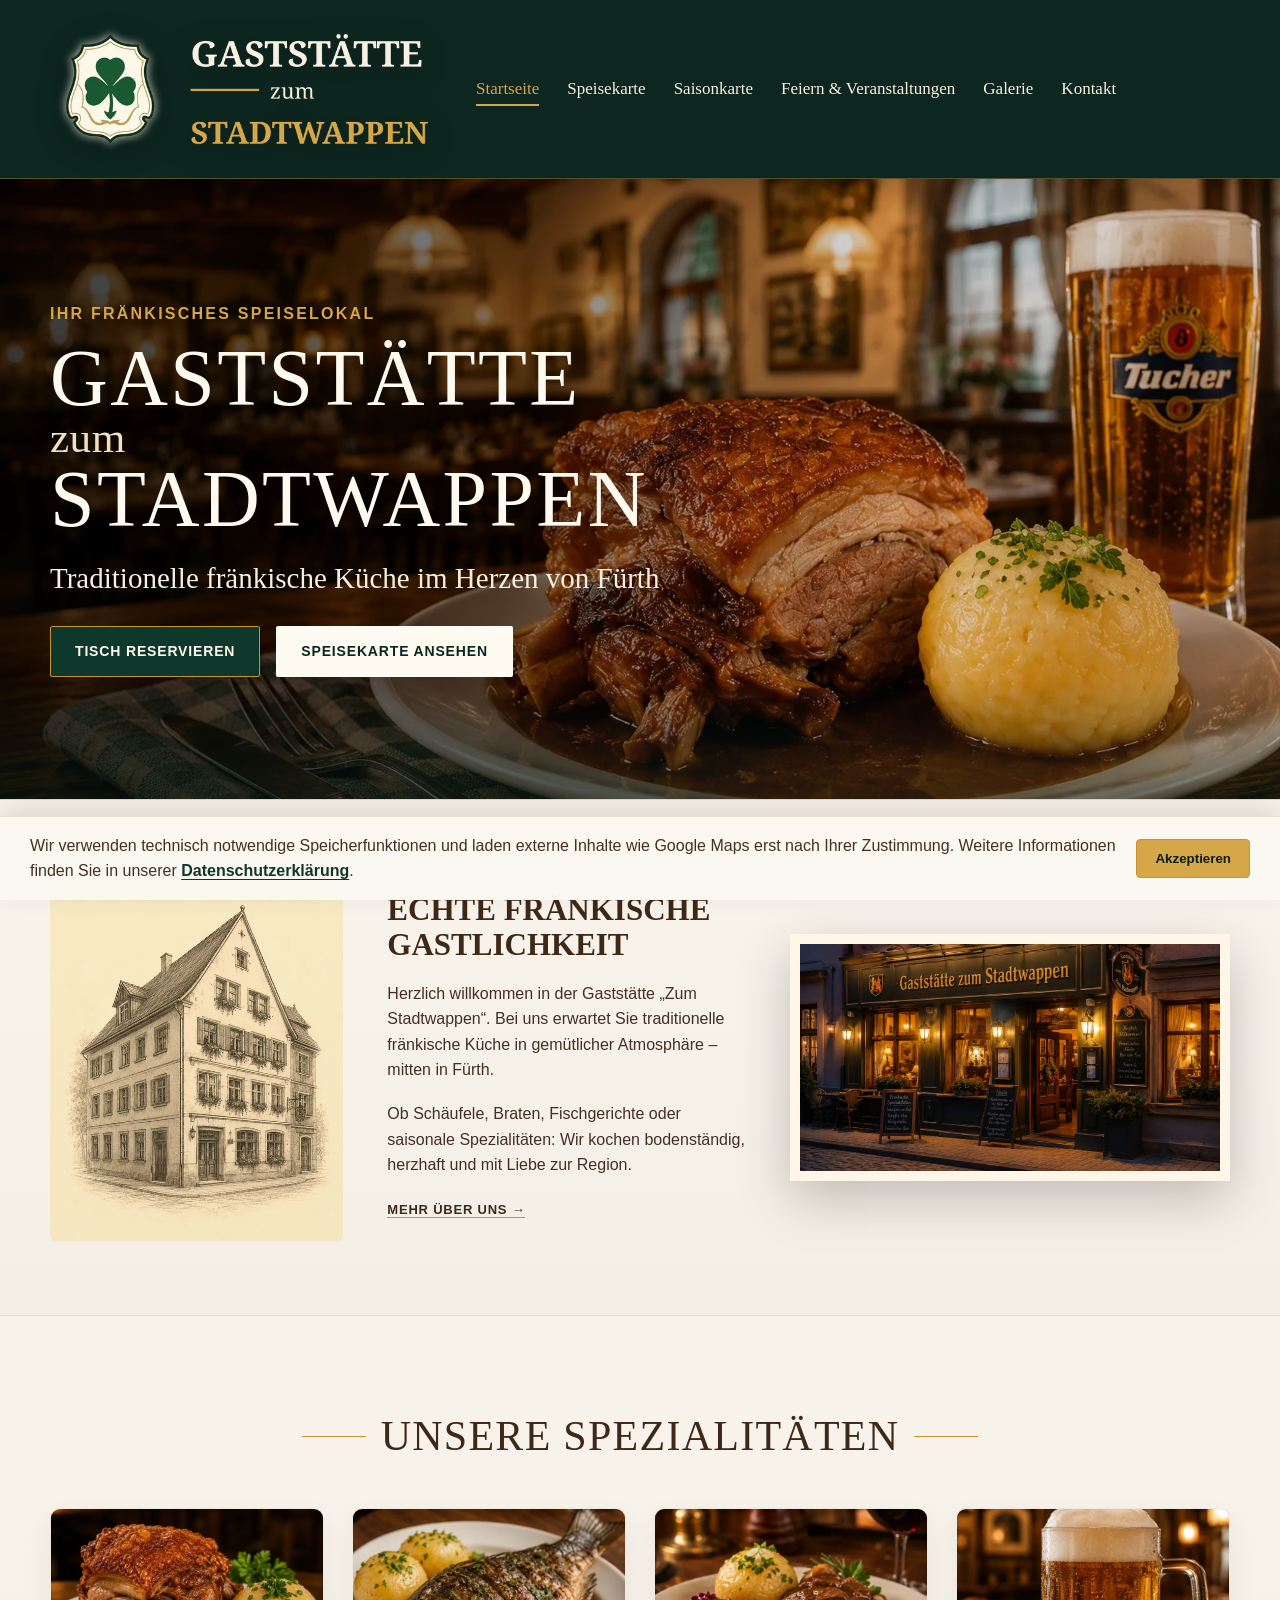
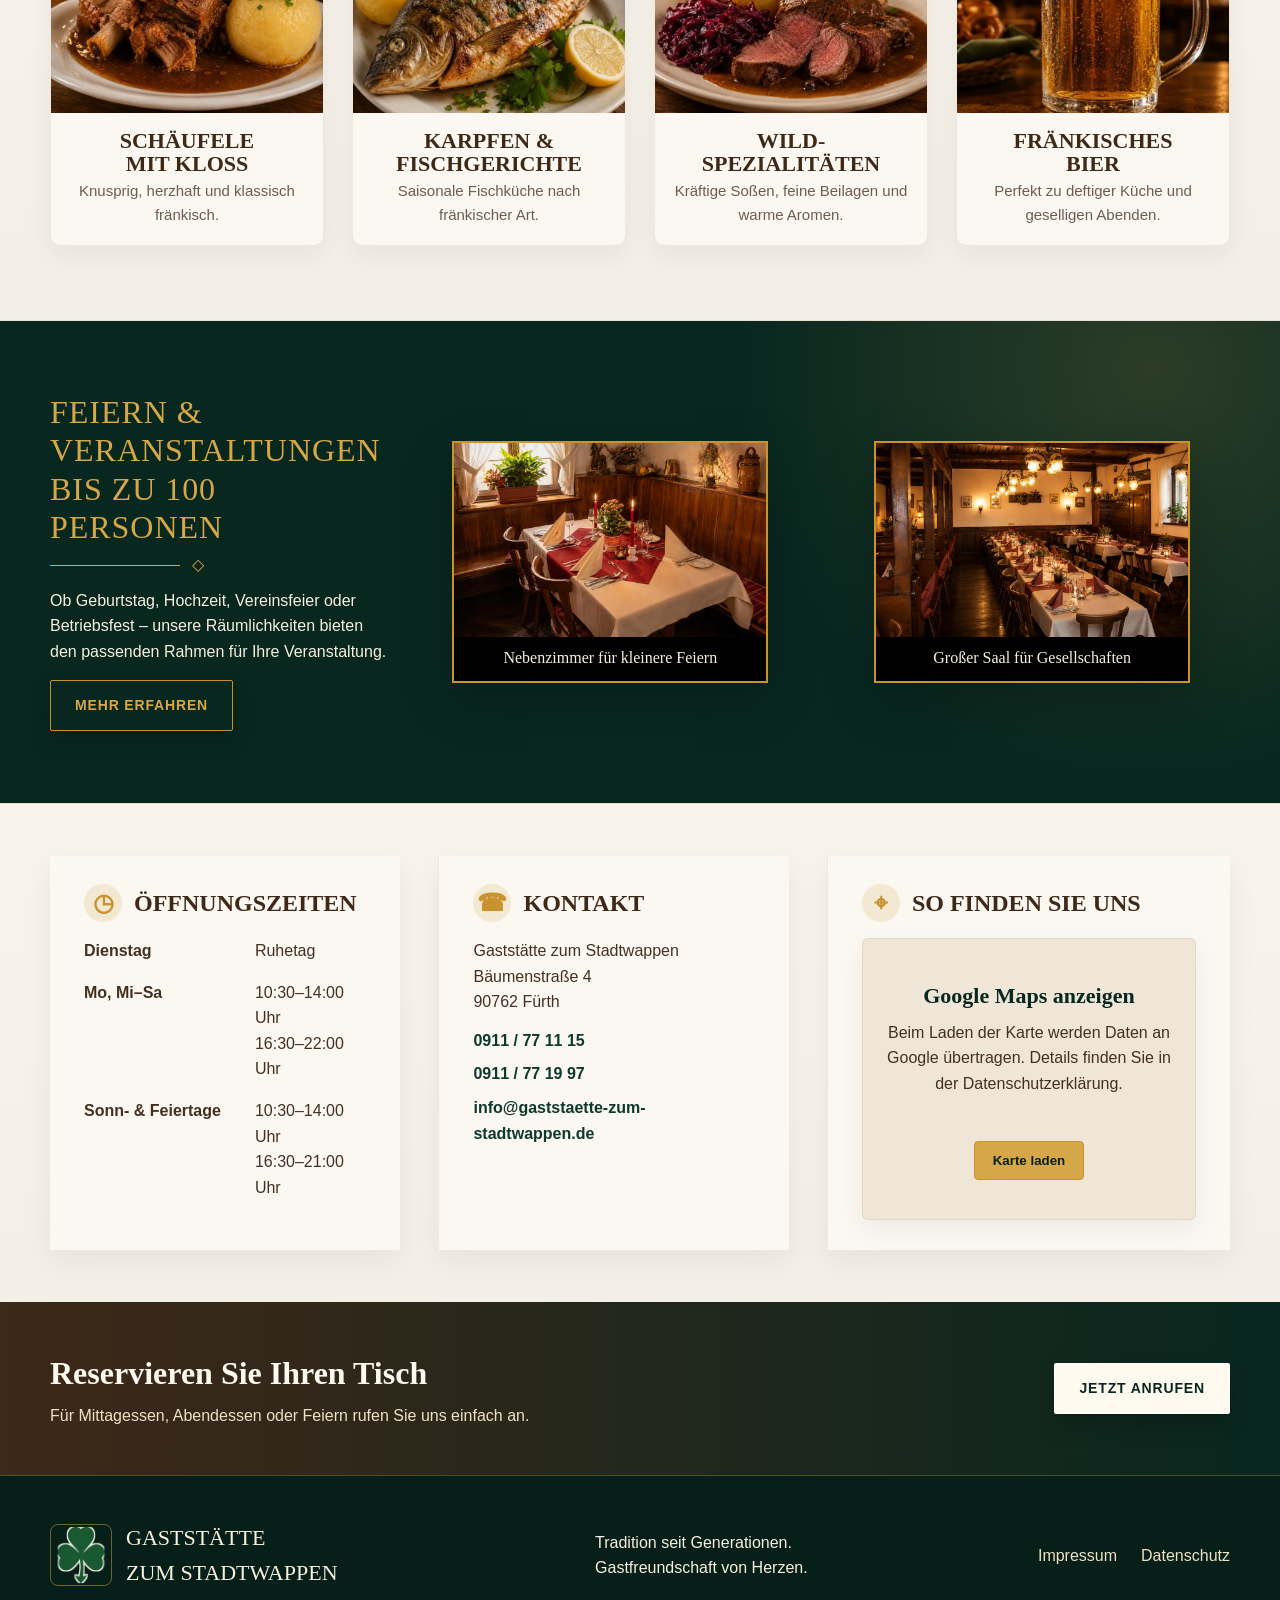
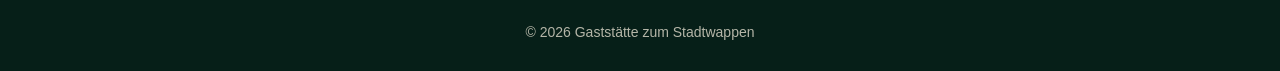
==== stadtwappen-website/index.html @ f57cff78 "init" ====
<!doctype html>
<html lang="de">
<head>
  <meta charset="utf-8">
  <meta name="viewport" content="width=device-width, initial-scale=1">
  <title>Gaststätte zum Stadtwappen Fürth</title>
  <meta name="description" content="Traditionelle fränkische Küche im Herzen von Fürth. Gaststätte zum Stadtwappen in der Bäumenstraße 4.">
  <link rel="icon" href="assets/images/favicon.ico?v=3">
  <link rel="apple-touch-icon" href="assets/images/favicon.png?v=3">
  <link rel="preload" as="image" href="assets/images/hero-schaeufele.webp" type="image/webp">
  <link rel="stylesheet" href="assets/css/styles.css">
</head>
<body>
  <header class="site-header">
    <div class="container header-inner">
      <a class="brand" href="index.html" aria-label="Gaststätte zum Stadtwappen Startseite"><img class="brand-logo" src="assets/images/logo-header.webp" alt="Gaststätte zum Stadtwappen"></a>
      <button class="nav-toggle" type="button" aria-label="Menü öffnen" aria-expanded="false">☰</button>
      <nav class="main-nav" aria-label="Hauptnavigation">
        <ul>
          <li><a class="is-active" href="index.html">Startseite</a></li>
          <li><a href="speisekarte.html">Speisekarte</a></li>
          <li><a href="saisonkarte.html">Saisonkarte</a></li>
          <li><a href="feiern.html">Feiern &amp; Veranstaltungen</a></li>
          <li><a href="galerie.html">Galerie</a></li>
          <li><a href="kontakt.html">Kontakt</a></li>
        </ul>
      </nav>
    </div>
  </header>

  <main>
    <section class="hero" id="start">
      <div class="container">
        <div class="hero-content">
          <div class="kicker">Ihr fränkisches Speiselokal</div>
          <h1>Gaststätte <span>zum</span> Stadtwappen</h1>
          <p class="hero-subtitle">Traditionelle fränkische Küche im Herzen von Fürth</p>
          <div class="hero-actions">
            <a class="btn" href="tel:+49911771115">Tisch reservieren</a>
            <a class="btn btn-light" href="speisekarte.html">Speisekarte ansehen</a>
          </div>
        </div>
      </div>
    </section>

    <section class="section" id="ueber-uns">
      <div class="container intro-grid">
        <img class="house-sketch" src="assets/images/haus-zeichnung.webp" alt="Historische Zeichnung eines fränkischen Gasthauses" loading="lazy" decoding="async">
        <div class="lead-copy">
          <h2>Echte fränkische Gastlichkeit</h2>
          <p>Herzlich willkommen in der Gaststätte „Zum Stadtwappen“. Bei uns erwartet Sie traditionelle fränkische Küche in gemütlicher Atmosphäre – mitten in Fürth.</p>
          <p>Ob Schäufele, Braten, Fischgerichte oder saisonale Spezialitäten: Wir kochen bodenständig, herzhaft und mit Liebe zur Region.</p>
          <a class="text-link" href="kontakt.html">Mehr über uns →</a>
        </div>
        <img class="intro-photo" src="assets/images/aussenansicht.webp" alt="Außenansicht der Gaststätte zum Stadtwappen bei Dämmerung" loading="lazy" decoding="async">
      </div>
    </section>

    <section class="section specialties" id="spezialitaeten">
      <div class="container">
        <h2 class="section-title"><span class="title-ornament">Unsere Spezialitäten</span></h2>
        <div class="card-grid">
          <article class="food-card">
            <img src="assets/images/schaeufele-card.webp" alt="Schäufele mit Kloß und Soße" loading="lazy" decoding="async">
            <h3>Schäufele<br>mit Kloß</h3>
            <p>Knusprig, herzhaft und klassisch fränkisch.</p>
          </article>
          <article class="food-card">
            <img src="assets/images/karpfen-card.webp" alt="Fischgericht mit Kartoffeln und Zitrone" loading="lazy" decoding="async">
            <h3>Karpfen &amp;<br>Fischgerichte</h3>
            <p>Saisonale Fischküche nach fränkischer Art.</p>
          </article>
          <article class="food-card">
            <img src="assets/images/wild-card.webp" alt="Wildgericht mit Kloß und Rotkraut" loading="lazy" decoding="async">
            <h3>Wild-<br>Spezialitäten</h3>
            <p>Kräftige Soßen, feine Beilagen und warme Aromen.</p>
          </article>
          <article class="food-card">
            <img src="assets/images/bier-card.webp" alt="Fränkisches Bier im Wirtshaus" loading="lazy" decoding="async">
            <h3>Fränkisches<br>Bier</h3>
            <p>Perfekt zu deftiger Küche und geselligen Abenden.</p>
          </article>
        </div>
      </div>
    </section>

    <section class="event-section" id="feiern">
      <div class="container event-grid">
        <div class="event-copy">
          <h2>Feiern &amp; Veranstaltungen<br>bis zu 100 Personen</h2>
          <div class="gold-line"></div>
          <p>Ob Geburtstag, Hochzeit, Vereinsfeier oder Betriebsfest – unsere Räumlichkeiten bieten den passenden Rahmen für Ihre Veranstaltung.</p>
          <a class="btn btn-outline" href="feiern.html">Mehr erfahren</a>
        </div>
        <figure class="event-photo">
          <img src="assets/images/nebenzimmer.webp" alt="Gemütliches Nebenzimmer für Feiern" loading="lazy" decoding="async">
          <figcaption>Nebenzimmer für kleinere Feiern</figcaption>
        </figure>
        <figure class="event-photo">
          <img src="assets/images/saal.webp" alt="Großer Saal für Veranstaltungen" loading="lazy" decoding="async">
          <figcaption>Großer Saal für Gesellschaften</figcaption>
        </figure>
      </div>
    </section>

    <section class="section compact" id="kontakt-kurz">
      <div class="container info-grid">
        <div class="info-card">
          <h2 class="info-heading"><span class="icon">◷</span> Öffnungszeiten</h2>
          <dl class="hours-list">
            <dt>Dienstag</dt><dd>Ruhetag</dd>
            <dt>Mo, Mi–Sa</dt><dd>10:30–14:00 Uhr<br>16:30–22:00 Uhr</dd>
            <dt>Sonn- &amp; Feiertage</dt><dd>10:30–14:00 Uhr<br>16:30–21:00 Uhr</dd>
          </dl>
        </div>
        <div class="info-card">
          <h2 class="info-heading"><span class="icon">☎</span> Kontakt</h2>
          <address>
            Gaststätte zum Stadtwappen<br>
            Bäumenstraße 4<br>
            90762 Fürth
          </address>
          <div class="contact-lines">
            <a href="tel:+49911771115">0911 / 77 11 15</a>
            <a href="tel:+49911771997">0911 / 77 19 97</a>
            <a href="mailto:info@gaststaette-zum-stadtwappen.de">info@gaststaette-zum-stadtwappen.de</a>
          </div>
        </div>
        <div class="info-card">
          <h2 class="info-heading"><span class="icon">⌖</span> So finden Sie uns</h2>
          <div class="map-card">
            <iframe title="Google Maps: Gaststätte zum Stadtwappen" data-src="https://www.google.com/maps?q=B%C3%A4umenstra%C3%9Fe%204%2C%2090762%20F%C3%BCrth&output=embed" loading="lazy" referrerpolicy="no-referrer-when-downgrade"></iframe>
          </div>
        </div>
      </div>
    </section>

    <section class="cta-band">
      <div class="container cta-inner">
        <div>
          <h2>Reservieren Sie Ihren Tisch</h2>
          <p>Für Mittagessen, Abendessen oder Feiern rufen Sie uns einfach an.</p>
        </div>
        <a class="btn btn-light" href="tel:+49911771115">Jetzt anrufen</a>
      </div>
    </section>
  </main>

  <footer class="site-footer">
    <div class="container footer-grid">
      <div class="footer-brand">
        <img src="assets/images/favicon.webp" alt="Wappen mit Kleeblatt" loading="lazy" decoding="async">
        <strong>Gaststätte<br>zum Stadtwappen</strong>
      </div>
      <p>Tradition seit Generationen.<br>Gastfreundschaft von Herzen.</p>
      <nav class="footer-links" aria-label="Footer Navigation">
        <a href="impressum.html">Impressum</a>
        <a href="datenschutz.html">Datenschutz</a>
      </nav>
    </div>
    <div class="footer-bottom">© 2026 Gaststätte zum Stadtwappen</div>
  </footer>
  <script src="assets/js/main.js"></script>
</body>
</html>
---- stadtwappen-website/assets/css/styles.css ----
:root {
  --green-950: #061f18;
  --green-900: #08271f;
  --green-800: #0f382c;
  --cream-50: #fffaf0;
  --cream-100: #f8f0df;
  --cream-200: #efe1c4;
  --gold-400: #d6a748;
  --gold-500: #c8932f;
  --brown-800: #3e2818;
  --brown-600: #6b4428;
  --text: #2b2118;
  --muted: #6d5c4f;
  --white: #ffffff;
  --shadow: 0 18px 50px rgba(0,0,0,.22);
  --radius: 10px;
  --container: 1180px;
  --paper: #f4efe6;
  --paper-soft: #f8f4ec;
  --paper-deep: #efe6d8;
  --ink-brown: #433022;
  --line-soft: rgba(120, 90, 50, 0.14);
  --card-bg: #fbf8f1;
  --shadow-soft: 0 10px 28px rgba(40, 24, 12, 0.06);
}

* { box-sizing: border-box; }
html { scroll-behavior: smooth; }
body {
  margin: 0;
  font-family: "Trebuchet MS", Arial, sans-serif;
  color: var(--ink-brown);
  background: var(--paper);
  line-height: 1.6;
}

body::before,
body::after {
  content: none !important;
  display: none !important;
  background: none !important;
}

img { max-width: 100%; display: block; }
a { color: inherit; text-decoration: none; }

.container {
  width: min(var(--container), calc(100% - 40px));
  margin: 0 auto;
}

.site-header {
  position: sticky;
  top: 0;
  z-index: 50;
  background: rgba(6,31,24,.97);
  border-bottom: 1px solid rgba(214,167,72,.35);
  box-shadow: 0 8px 30px rgba(0,0,0,.18);
}

.header-inner {
  min-height: 178px;
  display: flex;
  align-items: center;
  justify-content: flex-start;
  gap: 36px;
}

.brand {
  display: flex;
  align-items: center;
  gap: 14px;
  flex: 0 0 auto;
  min-width: 0;
}

.brand-logo {
  width: clamp(390px, 30vw, 440px);
  height: auto;
  max-width: min(440px, 40vw);
  display: block;
  object-fit: contain;
  filter: drop-shadow(0 6px 14px rgba(0,0,0,.32));
}

.brand-crest {
  width: 58px;
  height: 58px;
  object-fit: cover;
  object-position: center;
  border-radius: 8px;
  border: 1px solid rgba(214,167,72,.5);
  box-shadow: 0 8px 22px rgba(0,0,0,.35);
}
.brand-text {
  display: flex;
  flex-direction: column;
  color: var(--cream-100);
  font-family: Georgia, "Times New Roman", serif;
  line-height: 1.05;
  letter-spacing: .04em;
  text-transform: uppercase;
}
.brand-text strong { font-size: 24px; font-weight: 500; }
.brand-text span { font-size: 18px; color: var(--gold-400); text-transform: none; letter-spacing: .02em; }

.nav-toggle {
  display: none;
  margin-left: auto;
  color: var(--cream-100);
  background: transparent;
  border: 1px solid rgba(214,167,72,.45);
  border-radius: 8px;
  font-size: 28px;
  line-height: 1;
  width: 46px;
  height: 42px;
}

.main-nav ul {
  display: flex;
  align-items: center;
  justify-content: flex-start;
  gap: 28px;
  margin: 0;
  padding: 0;
  list-style: none;
}
.main-nav a {
  color: var(--cream-100);
  font-family: Georgia, "Times New Roman", serif;
  font-size: 17px;
  position: relative;
  padding: 8px 0;
}
.main-nav a::after {
  content: "";
  position: absolute;
  left: 0;
  bottom: 0;
  height: 2px;
  width: 0;
  background: var(--gold-400);
  transition: width .2s ease;
}
.main-nav a:hover::after,
.main-nav a.is-active::after { width: 100%; }
.main-nav a.is-active { color: var(--gold-400); }

.hero {
  min-height: 620px;
  position: relative;
  display: flex;
  align-items: center;
  background-image:
    linear-gradient(90deg, rgba(0,0,0,.78) 0%, rgba(0,0,0,.48) 39%, rgba(0,0,0,.1) 70%),
    url("../images/hero-schaeufele.jpg");
  background-image:
    linear-gradient(90deg, rgba(0,0,0,.78) 0%, rgba(0,0,0,.48) 39%, rgba(0,0,0,.1) 70%),
    image-set(
      url("../images/hero-schaeufele.webp") type("image/webp"),
      url("../images/hero-schaeufele.jpg") type("image/jpeg")
    );
  background-position: center;
  background-size: cover;
  overflow: hidden;
}
.hero::after {
  content: "";
  position: absolute;
  inset: auto 0 0;
  height: 120px;
  background: linear-gradient(0deg, rgba(6,31,24,.45), transparent);
}
.hero-content {
  position: relative;
  z-index: 1;
  width: min(620px, 100%);
  padding: 80px 0;
  color: var(--cream-50);
}
.kicker {
  color: var(--gold-400);
  letter-spacing: .14em;
  text-transform: uppercase;
  font-weight: 700;
  margin-bottom: 12px;
}
.hero h1,
.page-hero h1,
.section-title,
.card-title,
.event-copy h2 {
  font-family: Georgia, "Times New Roman", serif;
  font-weight: 500;
  letter-spacing: .03em;
}
.hero h1 {
  margin: 0;
  text-transform: uppercase;
  font-size: clamp(46px, 7vw, 80px);
  line-height: .98;
  text-shadow: 0 8px 30px rgba(0,0,0,.55);
}
.hero h1 span {
  display: block;
  font-size: .54em;
  letter-spacing: .01em;
  text-transform: none;
  color: var(--cream-200);
}
.hero-subtitle {
  margin: 22px 0 30px;
  font-size: clamp(20px, 2.4vw, 29px);
  color: var(--cream-100);
  font-family: Georgia, "Times New Roman", serif;
  line-height: 1.25;
}
.hero-actions { display: flex; flex-wrap: wrap; gap: 16px; }
.btn {
  display: inline-flex;
  align-items: center;
  justify-content: center;
  min-height: 46px;
  padding: 13px 24px;
  border-radius: 2px;
  border: 1px solid var(--gold-500);
  background: var(--green-800);
  color: var(--cream-50);
  font-weight: 800;
  text-transform: uppercase;
  letter-spacing: .06em;
  font-size: 14px;
  box-shadow: 0 10px 25px rgba(0,0,0,.2);
  transition: transform .18s ease, background .18s ease, box-shadow .18s ease;
}
.btn:hover { transform: translateY(-2px); box-shadow: 0 14px 32px rgba(0,0,0,.28); }
.btn-light { background: var(--cream-50); color: var(--green-900); border-color: rgba(255,255,255,.65); }
.btn-outline { background: transparent; color: var(--gold-400); }

.section {
  padding: 74px 0;
  background: linear-gradient(180deg, var(--paper-soft) 0%, var(--paper) 100%);
  border-top: 1px solid var(--line-soft);
}
.section.compact { padding: 52px 0; }
.section-title {
  text-align: center;
  margin: 0 0 38px;
  font-size: clamp(30px, 4vw, 42px);
  color: var(--brown-800);
  text-transform: uppercase;
}
.title-ornament {
  position: relative;
  display: inline-flex;
  align-items: center;
  gap: 15px;
}
.title-ornament::before,
.title-ornament::after {
  content: "";
  display: block;
  width: 64px;
  height: 1px;
  background: var(--gold-500);
}

.intro-grid {
  display: grid;
  grid-template-columns: .9fr 1.1fr 1.35fr;
  align-items: center;
  gap: 44px;
}
.house-sketch {
  filter: sepia(.35);
  mix-blend-mode: multiply;
  border-radius: 6px;
}
.lead-copy h2 {
  margin: 0 0 18px;
  font-family: Georgia, "Times New Roman", serif;
  text-transform: uppercase;
  color: var(--brown-800);
  font-size: 31px;
  line-height: 1.12;
}
.lead-copy p { margin: 0 0 18px; }
.text-link {
  color: var(--brown-800);
  font-weight: 800;
  text-transform: uppercase;
  letter-spacing: .06em;
  font-size: 13px;
  border-bottom: 1px solid var(--gold-500);
}
.intro-photo {
  border: 10px solid #fff6e7;
  background: var(--paper-deep);
  box-shadow: var(--shadow);
  object-fit: cover;
  aspect-ratio: 16/9;
}

.specialties {
  background: linear-gradient(180deg, var(--paper-soft) 0%, var(--paper) 100%);
  border-block: 1px solid var(--line-soft);
}
.card-grid {
  display: grid;
  grid-template-columns: repeat(4, 1fr);
  gap: 28px;
}
.drink-gallery {
  display: grid;
  grid-template-columns: repeat(auto-fit, minmax(170px, 210px));
  justify-content: center;
  gap: 22px;
}
.drink-gallery .food-card {
  width: 100%;
  max-width: 210px;
}
.drink-gallery .food-card a {
  display: block;
  cursor: zoom-in;
}
.drink-gallery .food-card img {
  height: 170px;
  aspect-ratio: auto;
}
.food-card {
  position: relative;
  background: var(--card-bg);
  border: 1px solid rgba(120,90,50,.10);
  border-radius: var(--radius);
  overflow: hidden;
  box-shadow: var(--shadow-soft);
  transition: transform .18s ease, box-shadow .18s ease;
}
.food-card:hover { transform: translateY(-5px); box-shadow: 0 18px 46px rgba(62,40,24,.22); }
.food-card img {
  width: 100%;
  aspect-ratio: 4/3;
  object-fit: cover;
}
.food-card h3 {
  margin: 0;
  padding: 16px 14px 4px;
  text-align: center;
  font-family: Georgia, "Times New Roman", serif;
  font-size: 22px;
  line-height: 1.05;
  text-transform: uppercase;
  color: var(--brown-800);
}
.food-card p {
  margin: 0;
  padding: 0 18px 18px;
  text-align: center;
  color: var(--muted);
  font-size: 15px;
}

.event-section {
  background: radial-gradient(circle at 90% 10%, rgba(214,167,72,.17), transparent 26rem), var(--green-900);
  color: var(--cream-100);
  padding: 72px 0;
}
.event-grid {
  display: grid;
  grid-template-columns: .85fr 1fr 1fr;
  gap: 26px;
  align-items: center;
}
.event-copy h2 {
  color: var(--gold-400);
  margin: 0 0 16px;
  font-size: 32px;
  text-transform: uppercase;
  line-height: 1.2;
}
.gold-line {
  width: 130px;
  height: 1px;
  margin: 18px 0 22px;
  background: var(--gold-400);
  position: relative;
}
.gold-line::after {
  content: "◇";
  position: absolute;
  right: -24px;
  top: -13px;
  color: var(--gold-400);
}
.event-photo {
  border: 2px solid var(--gold-500);
  background: #000;
  box-shadow: var(--shadow);
}
.event-photo img {
  aspect-ratio: 16/10;
  object-fit: cover;
  width: 100%;
}
.event-photo figcaption {
  text-align: center;
  padding: 8px 10px 10px;
  color: var(--cream-100);
  font-family: Georgia, "Times New Roman", serif;
}

.info-grid {
  display: grid;
  grid-template-columns: 1fr 1fr 1.15fr;
  gap: 38px;
}
.info-card {
  background: var(--card-bg);
  border-left: 1px solid rgba(120,90,50,.10);
  box-shadow: var(--shadow-soft);
  padding: 28px 34px 30px;
}
.info-card:first-child { border-left: 0; }
.info-heading {
  display: flex;
  align-items: center;
  gap: 12px;
  margin: 0 0 16px;
  font-family: Georgia, "Times New Roman", serif;
  color: var(--brown-800);
  text-transform: uppercase;
  font-size: 24px;
}
.icon {
  display: inline-flex;
  width: 38px;
  height: 38px;
  border-radius: 50%;
  align-items: center;
  justify-content: center;
  background: rgba(200,147,47,.16);
  color: var(--gold-500);
}
.hours-list {
  margin: 0;
  display: grid;
  grid-template-columns: auto 1fr;
  gap: 16px 34px;
}
.hours-list dt { font-weight: 700; }
.hours-list dd { margin: 0; }
address { font-style: normal; }
.contact-lines { display: grid; gap: 8px; margin-top: 13px; }
.contact-lines a { color: var(--green-800); font-weight: 700; }

.map-card {
  min-height: 280px;
  border: 1px solid rgba(120,90,50,.10);
  border-radius: 6px;
  overflow: hidden;
  background: var(--paper-deep);
  position: relative;
  display: block;
  color: var(--green-900);
  box-shadow: var(--shadow-soft);
}
.map-card::before,
.map-card::after {
  content: none;
  display: none;
}
.map-card iframe {
  width: 100%;
  min-height: 280px;
  height: 100%;
  border: 0;
  display: block;
}
.map-card.is-pending iframe { display: none; }
.map-consent {
  min-height: 280px;
  display: grid;
  place-items: center;
  gap: 14px;
  padding: 24px;
  text-align: center;
  background: var(--paper-deep);
  color: var(--ink-brown);
}
.map-consent strong {
  display: block;
  margin-bottom: 6px;
  font-family: Georgia, "Times New Roman", serif;
  font-size: 22px;
  color: var(--green-900);
}
.map-consent p { margin: 0; max-width: 320px; }
.map-consent button,
.cookie-banner button {
  border: 1px solid var(--gold-500);
  border-radius: 4px;
  background: var(--gold-400);
  color: var(--green-950);
  font-weight: 800;
  padding: 11px 18px;
  cursor: pointer;
}
.cookie-banner {
  position: fixed;
  left: 0;
  right: 0;
  bottom: 0;
  z-index: 200;
  display: flex;
  align-items: center;
  justify-content: space-between;
  gap: 20px;
  padding: 16px 30px;
  background: rgba(251,248,241,.98);
  color: var(--ink-brown);
  border-top: 1px solid var(--line-soft);
  box-shadow: 0 -10px 28px rgba(40,24,12,.12);
}
.cookie-banner p { margin: 0; }
.cookie-banner a {
  color: var(--green-800);
  font-weight: 800;
  text-decoration: underline;
  text-underline-offset: 3px;
}

.page-hero {
  background:
    linear-gradient(90deg, rgba(6,31,24,.88), rgba(6,31,24,.5)),
    url("../images/aussenansicht.jpg") center/cover;
  background:
    linear-gradient(90deg, rgba(6,31,24,.88), rgba(6,31,24,.5)),
    image-set(
      url("../images/aussenansicht.webp") type("image/webp"),
      url("../images/aussenansicht.jpg") type("image/jpeg")
    ) center/cover;
  color: var(--cream-50);
  padding: 86px 0;
}
.page-hero h1 { margin: 0 0 12px; font-size: clamp(38px, 5vw, 64px); text-transform: uppercase; }
.page-hero p { margin: 0; max-width: 760px; font-size: 20px; color: var(--cream-100); }

.menu-list {
  display: grid;
  grid-template-columns: repeat(2, minmax(0, 1fr));
  gap: 28px;
}
.menu-box {
  background: var(--card-bg);
  border: 1px solid rgba(120,90,50,.10);
  border-radius: var(--radius);
  padding: 28px;
  box-shadow: var(--shadow-soft);
}
.menu-box h2 {
  margin: 0 0 18px;
  font-family: Georgia, "Times New Roman", serif;
  text-transform: uppercase;
  color: var(--brown-800);
}
.legal-copy {
  max-width: 920px;
}
.legal-copy h3,
.legal-copy h4 {
  margin: 30px 0 10px;
  font-family: Georgia, "Times New Roman", serif;
  color: var(--brown-800);
}
.legal-copy h3 { font-size: 24px; }
.legal-copy h4 { font-size: 20px; }
.legal-copy ul { padding-left: 22px; }
.legal-copy a {
  color: var(--green-800);
  font-weight: 800;
  text-decoration: underline;
  text-underline-offset: 3px;
}
.menu-item {
  display: grid;
  grid-template-columns: 1fr auto;
  gap: 18px;
  padding: 14px 0;
  border-top: 1px dashed rgba(107,68,40,.25);
}
.menu-item:first-of-type { border-top: 0; }
.menu-item strong { color: var(--green-900); }
.menu-item small { display: block; color: var(--muted); }
.menu-price { color: var(--gold-500); font-weight: 800; white-space: nowrap; }

.gallery-grid {
  display: grid;
  grid-template-columns: repeat(3, 1fr);
  gap: 18px;
}
.gallery-grid a {
  display: block;
  overflow: hidden;
  border-radius: 10px;
  border: 8px solid var(--card-bg);
  box-shadow: var(--shadow-soft);
  background: var(--paper-deep);
}
.gallery-grid img {
  width: 100%;
  aspect-ratio: 4/3;
  object-fit: cover;
  transition: transform .25s ease;
}
.gallery-grid a:hover img { transform: scale(1.04); }

.lightbox {
  position: fixed;
  inset: 0;
  z-index: 100;
  display: none;
  align-items: center;
  justify-content: center;
  background: rgba(0,0,0,.86);
  padding: 30px;
}
.lightbox.is-open { display: flex; }
.lightbox img {
  max-height: 88vh;
  width: auto;
  border: 8px solid var(--cream-100);
  border-radius: 8px;
  box-shadow: var(--shadow);
}
.lightbox button {
  position: absolute;
  top: 24px;
  right: 28px;
  background: transparent;
  border: 0;
  color: #fff;
  font-size: 40px;
  cursor: pointer;
}

.cta-band {
  background: linear-gradient(90deg, var(--brown-800), var(--green-900));
  color: var(--cream-50);
  padding: 46px 0;
}
.cta-inner {
  display: flex;
  justify-content: space-between;
  align-items: center;
  gap: 28px;
}
.cta-inner h2 { font-family: Georgia, "Times New Roman", serif; margin: 0; font-size: 32px; }
.cta-inner p { margin: 4px 0 0; color: var(--cream-200); }

.site-footer {
  background: var(--green-950);
  color: var(--cream-100);
  padding: 38px 0 28px;
  border-top: 1px solid rgba(214,167,72,.35);
}
.footer-grid {
  display: grid;
  grid-template-columns: 1.25fr 1fr auto;
  gap: 34px;
  align-items: center;
}
.footer-brand { display: flex; align-items: center; gap: 14px; }
.footer-brand img { width: 62px; height: 62px; object-fit: contain; border-radius: 8px; border: 1px solid rgba(214,167,72,.5); }
.footer-brand strong { font-family: Georgia, "Times New Roman", serif; font-size: 22px; text-transform: uppercase; font-weight: 500; }
.footer-links { display: flex; gap: 24px; }
.footer-links a { color: var(--cream-200); }
.footer-bottom { margin-top: 24px; text-align: center; color: rgba(248,240,223,.72); font-size: 14px; }

.notice {
  background: var(--card-bg);
  border: 1px solid rgba(120,90,50,.10);
  padding: 16px 18px;
  border-radius: 8px;
  margin-top: 22px;
  color: var(--brown-800);
  box-shadow: var(--shadow-soft);
}

@media (max-width: 1120px) and (min-width: 981px) {
  .header-inner { min-height: 145px; gap: 20px; }
  .brand-logo { width: 320px; max-width: 320px; }
  .main-nav ul { gap: 12px; }
  .main-nav a { font-size: 14px; }
}

@media (max-width: 1000px) {
  .intro-grid, .event-grid, .info-grid { grid-template-columns: 1fr; }
  .card-grid { grid-template-columns: repeat(2, 1fr); }
  .drink-gallery { grid-template-columns: repeat(auto-fit, minmax(165px, 210px)); }
  .info-card, .info-card:first-child { border-left: 0; border-top: 1px solid rgba(107,68,40,.18); }
  .info-card:first-child { border-top: 0; }
  .footer-grid { grid-template-columns: 1fr; }
}

@media (max-width: 980px) {
  .header-inner { min-height: 150px; gap: 18px; }
  .brand-text strong { font-size: 19px; }
  .brand-text span { font-size: 15px; }

  .brand-logo {
    width: clamp(300px, 48vw, 340px);
    max-width: calc(100vw - 96px);
    height: auto;
  }
  .brand-crest { width: 50px; height: 50px; }
  .nav-toggle { display: inline-flex; align-items: center; justify-content: center; flex: 0 0 auto; }
  .main-nav {
    position: absolute;
    left: 0;
    right: 0;
    top: 150px;
    background: rgba(6,31,24,.98);
    border-bottom: 1px solid rgba(214,167,72,.35);
    display: none;
  }
  .main-nav.is-open { display: block; }
  .main-nav ul { flex-direction: column; align-items: stretch; gap: 0; padding: 12px 20px 18px; }
  .main-nav a { display: block; padding: 12px 0; }
  .hero { min-height: 560px; background-position: 58% center; }
  .hero::before { content: ""; position: absolute; inset: 0; background: rgba(0,0,0,.2); }
  .menu-list, .gallery-grid { grid-template-columns: 1fr; }
  .cta-inner { flex-direction: column; align-items: flex-start; }
}

@media (max-width: 560px) {
  .container { width: min(100% - 26px, var(--container)); }
  .header-inner { min-height: 112px; }
  .brand-logo { width: 270px; max-width: calc(100vw - 92px); }
  .main-nav { top: 112px; }
  .cookie-banner {
    flex-direction: column;
    align-items: flex-start;
    padding: 14px 16px;
  }
  .cookie-banner button { width: 100%; }
  .hero h1 { font-size: 42px; }
  .hero-actions .btn { width: 100%; }
  .card-grid { grid-template-columns: 1fr; }
  .section { padding: 52px 0; }
  .title-ornament::before, .title-ornament::after { width: 30px; }
  .footer-links { flex-direction: column; gap: 10px; }
}
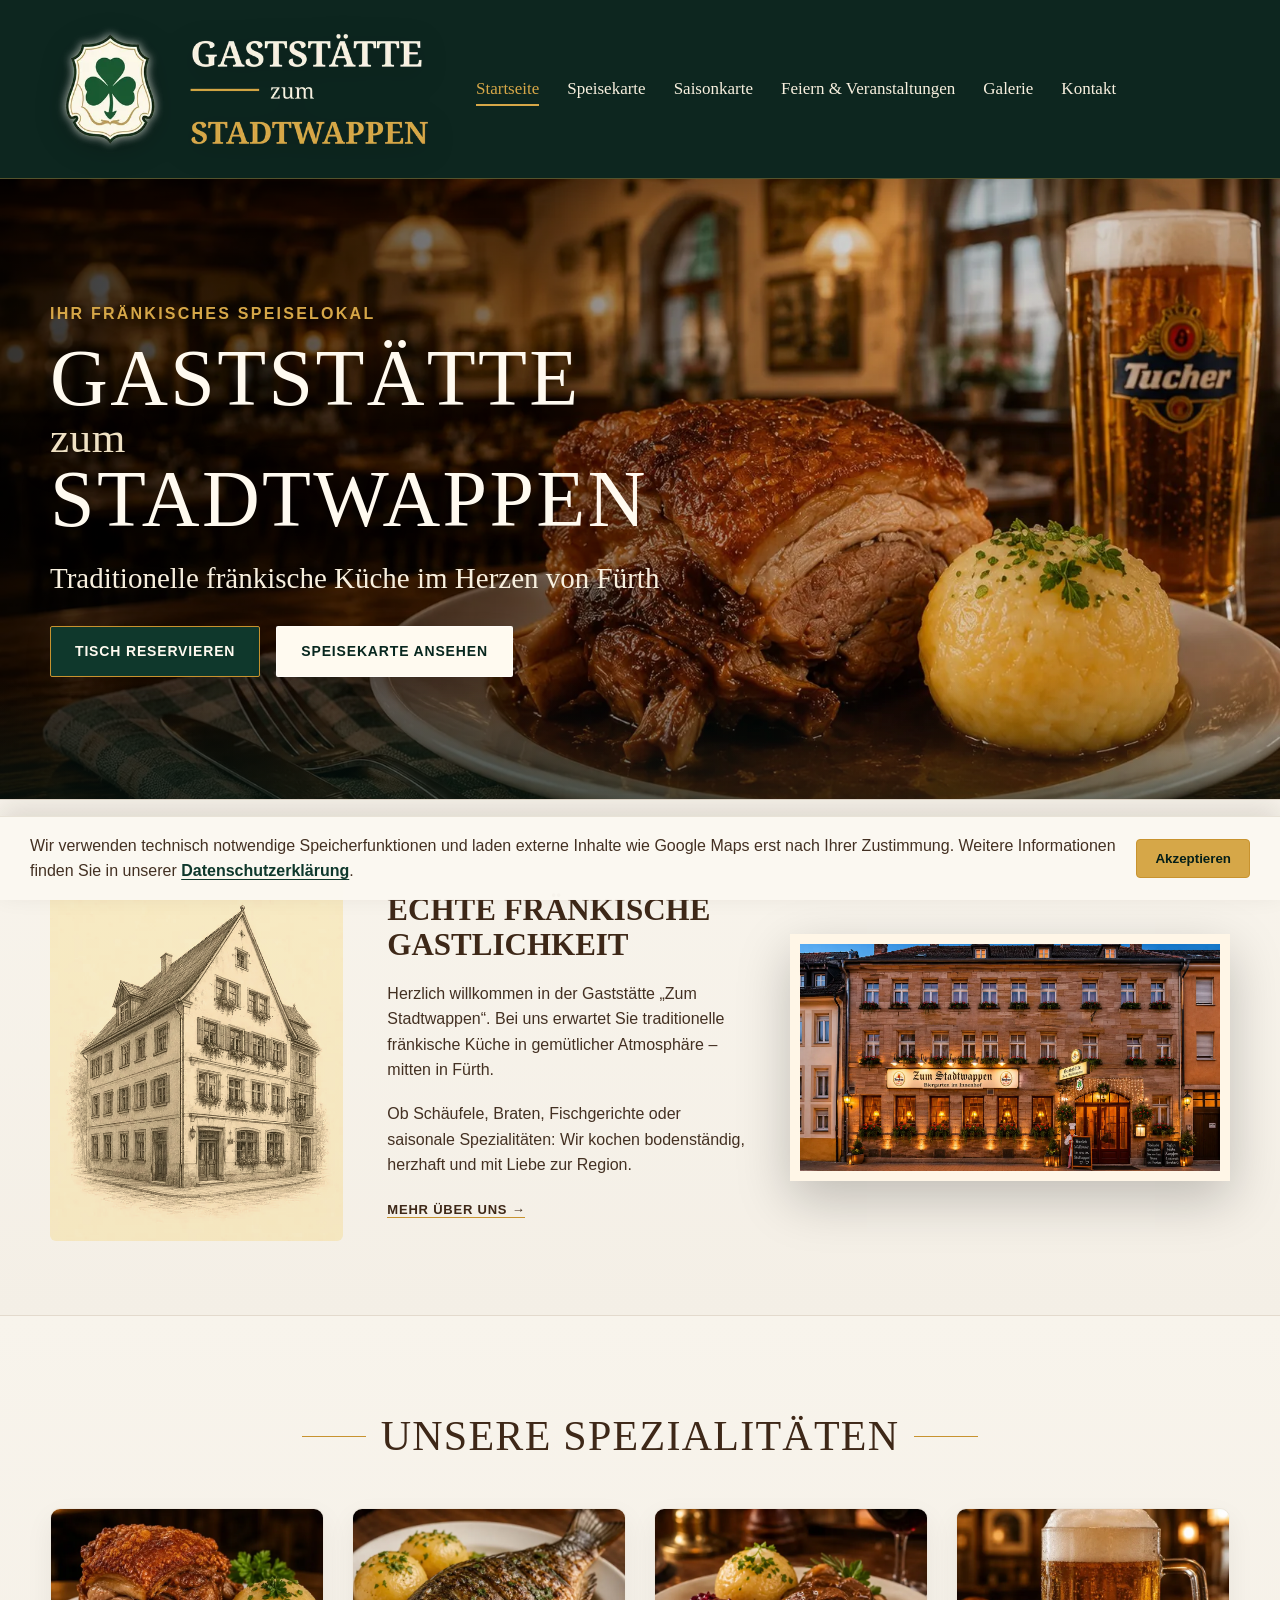
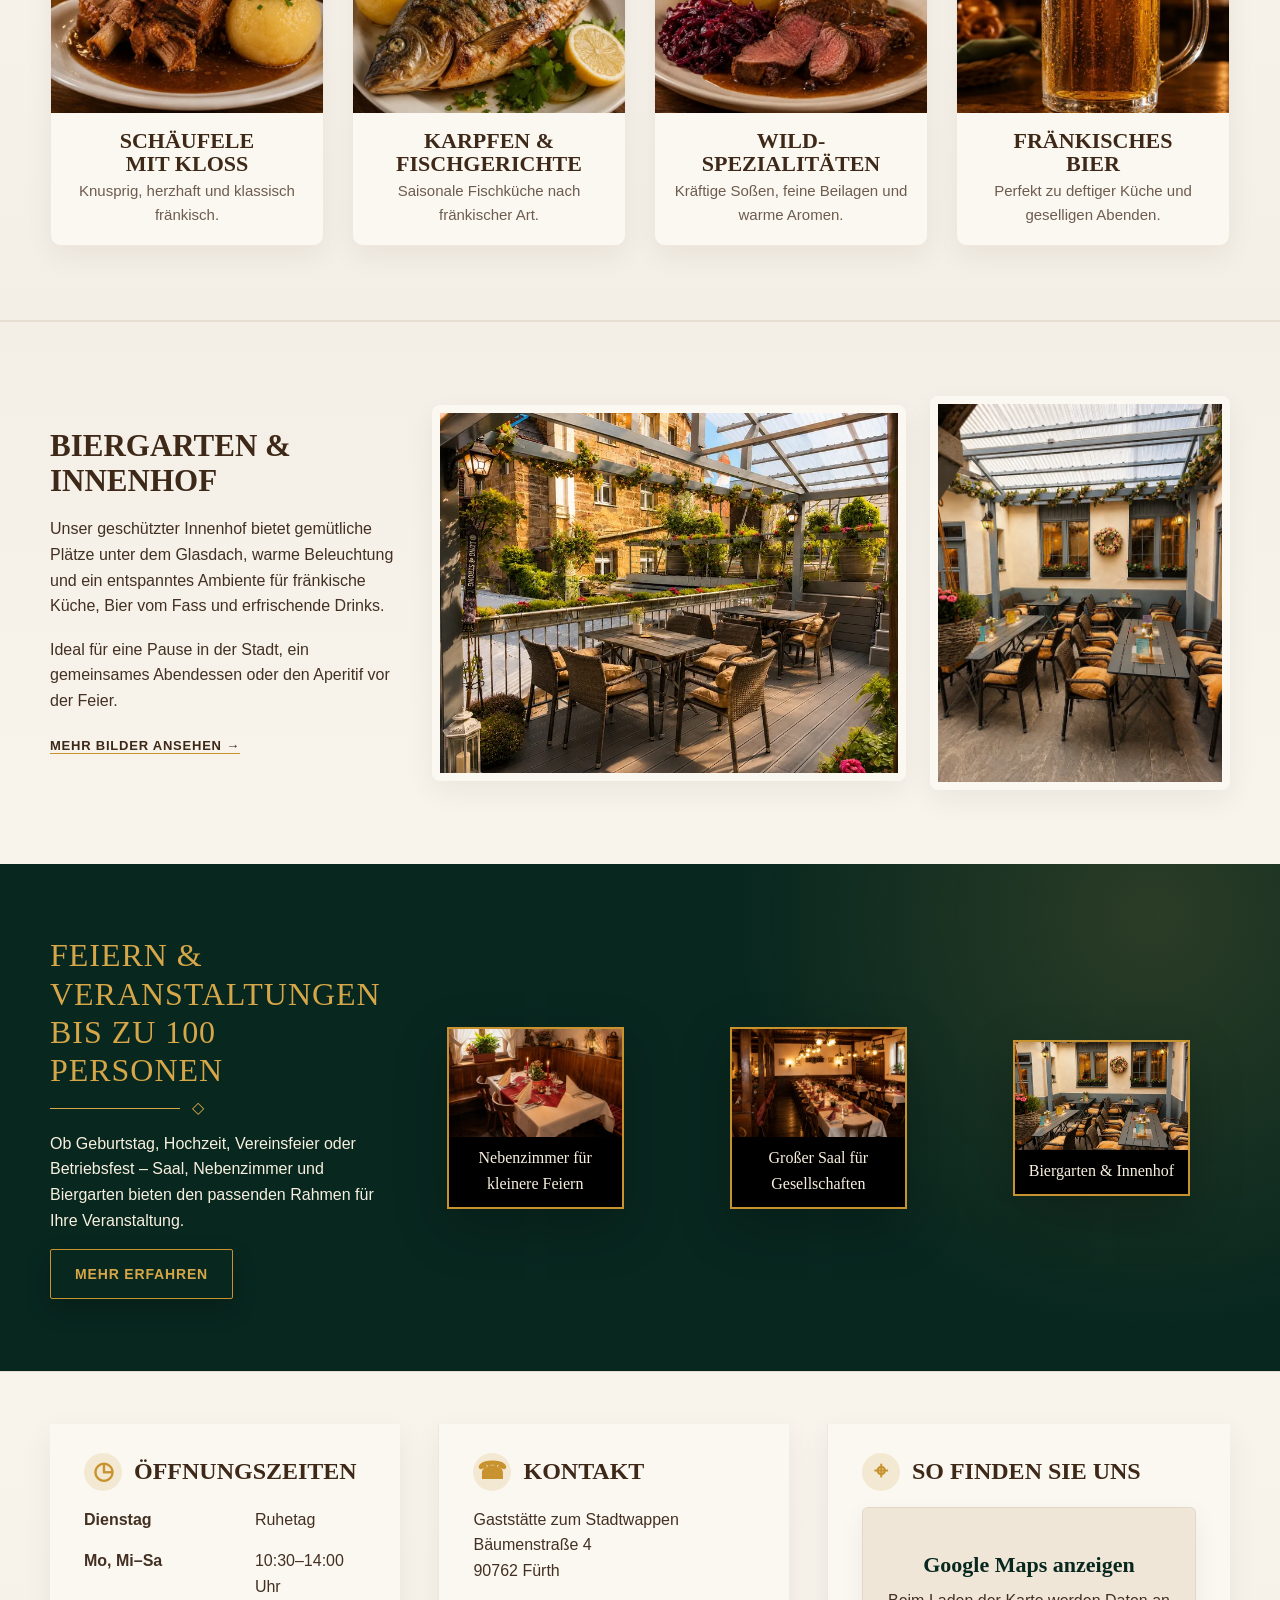
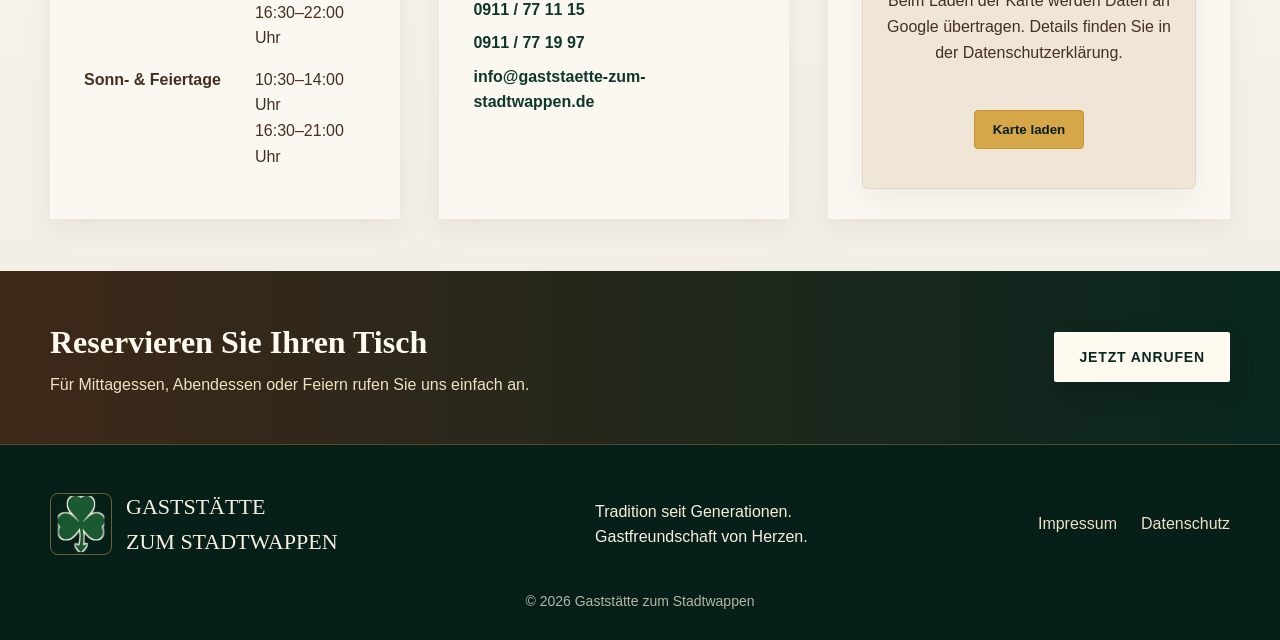
==== commit cc4add07: "version1" ====
--- a/stadtwappen-website/index.html
+++ b/stadtwappen-website/index.html
@@ -4,7 +4,7 @@
   <meta charset="utf-8">
   <meta name="viewport" content="width=device-width, initial-scale=1">
   <title>Gaststätte zum Stadtwappen Fürth</title>
-  <meta name="description" content="Traditionelle fränkische Küche im Herzen von Fürth. Gaststätte zum Stadtwappen in der Bäumenstraße 4.">
+  <meta name="description" content="Traditionelle fränkische Küche im Herzen von Fürth mit gemütlichem Biergarten und Innenhof. Gaststätte zum Stadtwappen in der Bäumenstraße 4.">
   <link rel="icon" href="assets/images/favicon.ico?v=3">
   <link rel="apple-touch-icon" href="assets/images/favicon.png?v=3">
   <link rel="preload" as="image" href="assets/images/hero-schaeufele.webp" type="image/webp">
@@ -52,7 +52,7 @@
           <p>Ob Schäufele, Braten, Fischgerichte oder saisonale Spezialitäten: Wir kochen bodenständig, herzhaft und mit Liebe zur Region.</p>
           <a class="text-link" href="kontakt.html">Mehr über uns →</a>
         </div>
-        <img class="intro-photo" src="assets/images/aussenansicht.webp" alt="Außenansicht der Gaststätte zum Stadtwappen bei Dämmerung" loading="lazy" decoding="async">
+        <img class="intro-photo" src="assets/images/gaststaette-zum-stadtwappen-aussenansicht-fuerth.webp" alt="Außenansicht der Gaststätte zum Stadtwappen in Fürth" loading="lazy" decoding="async">
       </div>
     </section>
 
@@ -84,12 +84,29 @@
       </div>
     </section>
 
+    <section class="section biergarten-section" id="biergarten">
+      <div class="container biergarten-grid">
+        <div class="lead-copy">
+          <h2>Biergarten &amp; Innenhof</h2>
+          <p>Unser geschützter Innenhof bietet gemütliche Plätze unter dem Glasdach, warme Beleuchtung und ein entspanntes Ambiente für fränkische Küche, Bier vom Fass und erfrischende Drinks.</p>
+          <p>Ideal für eine Pause in der Stadt, ein gemeinsames Abendessen oder den Aperitif vor der Feier.</p>
+          <a class="text-link" href="galerie.html">Mehr Bilder ansehen →</a>
+        </div>
+        <a class="biergarten-photo is-wide" href="assets/images/biergarten-terrasse-sommer-fuerth-gross.webp" data-lightbox>
+          <img src="assets/images/biergarten-terrasse-sommer-fuerth.webp" alt="Biergarten Terrasse im Innenhof der Gaststätte zum Stadtwappen Fürth" loading="lazy" decoding="async">
+        </a>
+        <a class="biergarten-photo" href="assets/images/biergarten-innenhof-ueberdacht-fuerth-gross.webp" data-lightbox>
+          <img src="assets/images/biergarten-innenhof-ueberdacht-fuerth.webp" alt="Überdachter Biergarten Innenhof mit Sitzplätzen in Fürth" loading="lazy" decoding="async">
+        </a>
+      </div>
+    </section>
+
     <section class="event-section" id="feiern">
       <div class="container event-grid">
         <div class="event-copy">
           <h2>Feiern &amp; Veranstaltungen<br>bis zu 100 Personen</h2>
           <div class="gold-line"></div>
-          <p>Ob Geburtstag, Hochzeit, Vereinsfeier oder Betriebsfest – unsere Räumlichkeiten bieten den passenden Rahmen für Ihre Veranstaltung.</p>
+          <p>Ob Geburtstag, Hochzeit, Vereinsfeier oder Betriebsfest – Saal, Nebenzimmer und Biergarten bieten den passenden Rahmen für Ihre Veranstaltung.</p>
           <a class="btn btn-outline" href="feiern.html">Mehr erfahren</a>
         </div>
         <figure class="event-photo">
@@ -99,6 +116,10 @@
         <figure class="event-photo">
           <img src="assets/images/saal.webp" alt="Großer Saal für Veranstaltungen" loading="lazy" decoding="async">
           <figcaption>Großer Saal für Gesellschaften</figcaption>
+        </figure>
+        <figure class="event-photo">
+          <img src="assets/images/biergarten-innenhof-ueberdacht-fuerth.webp" alt="Überdachter Biergarten für Feiern" loading="lazy" decoding="async">
+          <figcaption>Biergarten &amp; Innenhof</figcaption>
         </figure>
       </div>
     </section>
@@ -146,6 +167,8 @@
     </section>
   </main>
 
+  <div class="lightbox" aria-hidden="true"><button type="button" aria-label="Schließen">×</button><img src="" alt="Großansicht"></div>
+
   <footer class="site-footer">
     <div class="container footer-grid">
       <div class="footer-brand">
--- a/stadtwappen-website/assets/css/styles.css
+++ b/stadtwappen-website/assets/css/styles.css
@@ -362,6 +362,35 @@
   font-size: 15px;
 }
 
+.biergarten-section {
+  background: linear-gradient(180deg, var(--paper) 0%, var(--paper-soft) 100%);
+}
+.biergarten-grid {
+  display: grid;
+  grid-template-columns: .86fr 1.14fr .72fr;
+  gap: 24px;
+  align-items: center;
+}
+.biergarten-photo {
+  display: block;
+  overflow: hidden;
+  border: 8px solid var(--card-bg);
+  border-radius: 8px;
+  box-shadow: var(--shadow-soft);
+  background: var(--paper-deep);
+  cursor: zoom-in;
+}
+.biergarten-photo img {
+  width: 100%;
+  height: 100%;
+  min-height: 360px;
+  aspect-ratio: 3/4;
+  object-fit: cover;
+  transition: transform .25s ease;
+}
+.biergarten-photo.is-wide img { aspect-ratio: 4/3; }
+.biergarten-photo:hover img { transform: scale(1.035); }
+
 .event-section {
   background: radial-gradient(circle at 90% 10%, rgba(214,167,72,.17), transparent 26rem), var(--green-900);
   color: var(--cream-100);
@@ -369,7 +398,7 @@
 }
 .event-grid {
   display: grid;
-  grid-template-columns: .85fr 1fr 1fr;
+  grid-template-columns: .95fr repeat(3, minmax(0, 1fr));
   gap: 26px;
   align-items: center;
 }
@@ -534,12 +563,12 @@
 .page-hero {
   background:
     linear-gradient(90deg, rgba(6,31,24,.88), rgba(6,31,24,.5)),
-    url("../images/aussenansicht.jpg") center/cover;
+    url("../images/gaststaette-zum-stadtwappen-aussenansicht-fuerth.jpg") center/cover;
   background:
     linear-gradient(90deg, rgba(6,31,24,.88), rgba(6,31,24,.5)),
     image-set(
-      url("../images/aussenansicht.webp") type("image/webp"),
-      url("../images/aussenansicht.jpg") type("image/jpeg")
+      url("../images/gaststaette-zum-stadtwappen-aussenansicht-fuerth.webp") type("image/webp"),
+      url("../images/gaststaette-zum-stadtwappen-aussenansicht-fuerth.jpg") type("image/jpeg")
     ) center/cover;
   color: var(--cream-50);
   padding: 86px 0;
@@ -696,7 +725,7 @@
 }
 
 @media (max-width: 1000px) {
-  .intro-grid, .event-grid, .info-grid { grid-template-columns: 1fr; }
+  .intro-grid, .event-grid, .info-grid, .biergarten-grid { grid-template-columns: 1fr; }
   .card-grid { grid-template-columns: repeat(2, 1fr); }
   .drink-gallery { grid-template-columns: repeat(auto-fit, minmax(165px, 210px)); }
   .info-card, .info-card:first-child { border-left: 0; border-top: 1px solid rgba(107,68,40,.18); }
@@ -730,6 +759,7 @@
   .main-nav a { display: block; padding: 12px 0; }
   .hero { min-height: 560px; background-position: 58% center; }
   .hero::before { content: ""; position: absolute; inset: 0; background: rgba(0,0,0,.2); }
+  .biergarten-photo img { min-height: 280px; aspect-ratio: 16/10; }
   .menu-list, .gallery-grid { grid-template-columns: 1fr; }
   .cta-inner { flex-direction: column; align-items: flex-start; }
 }
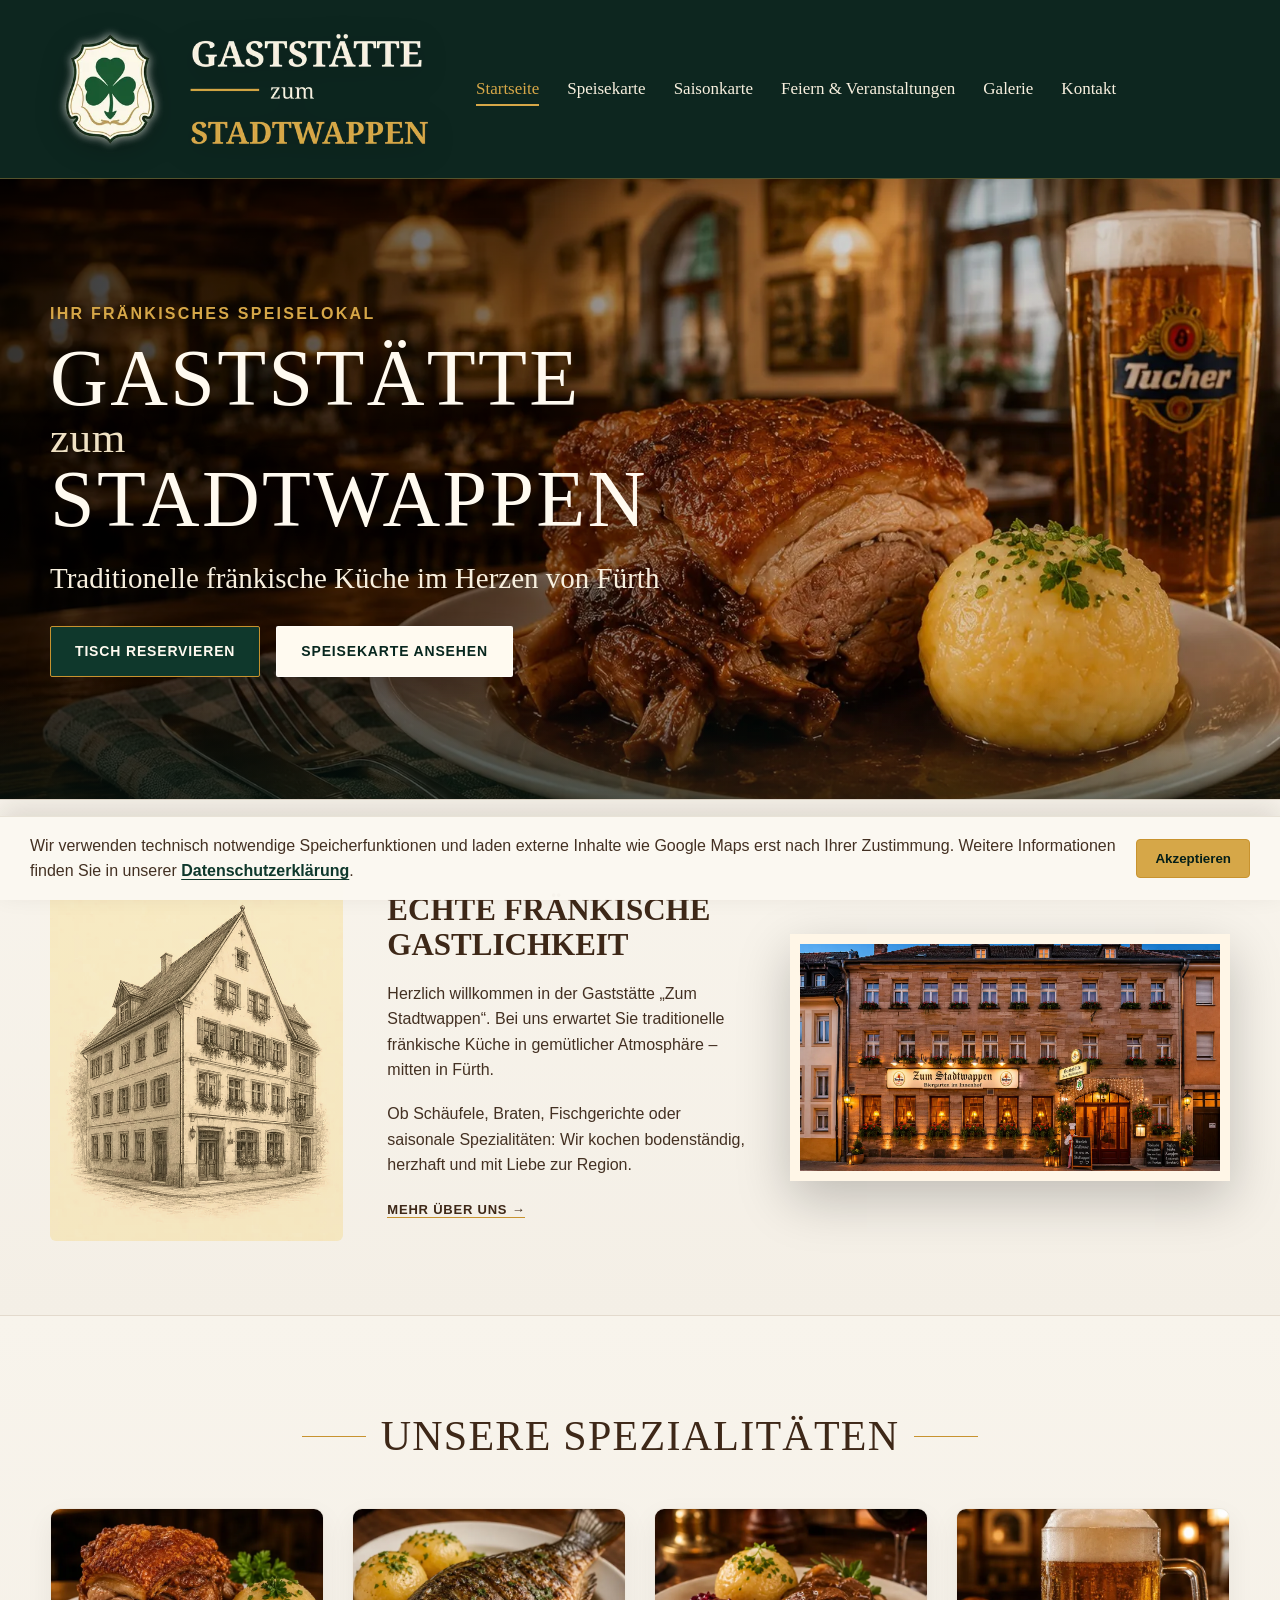
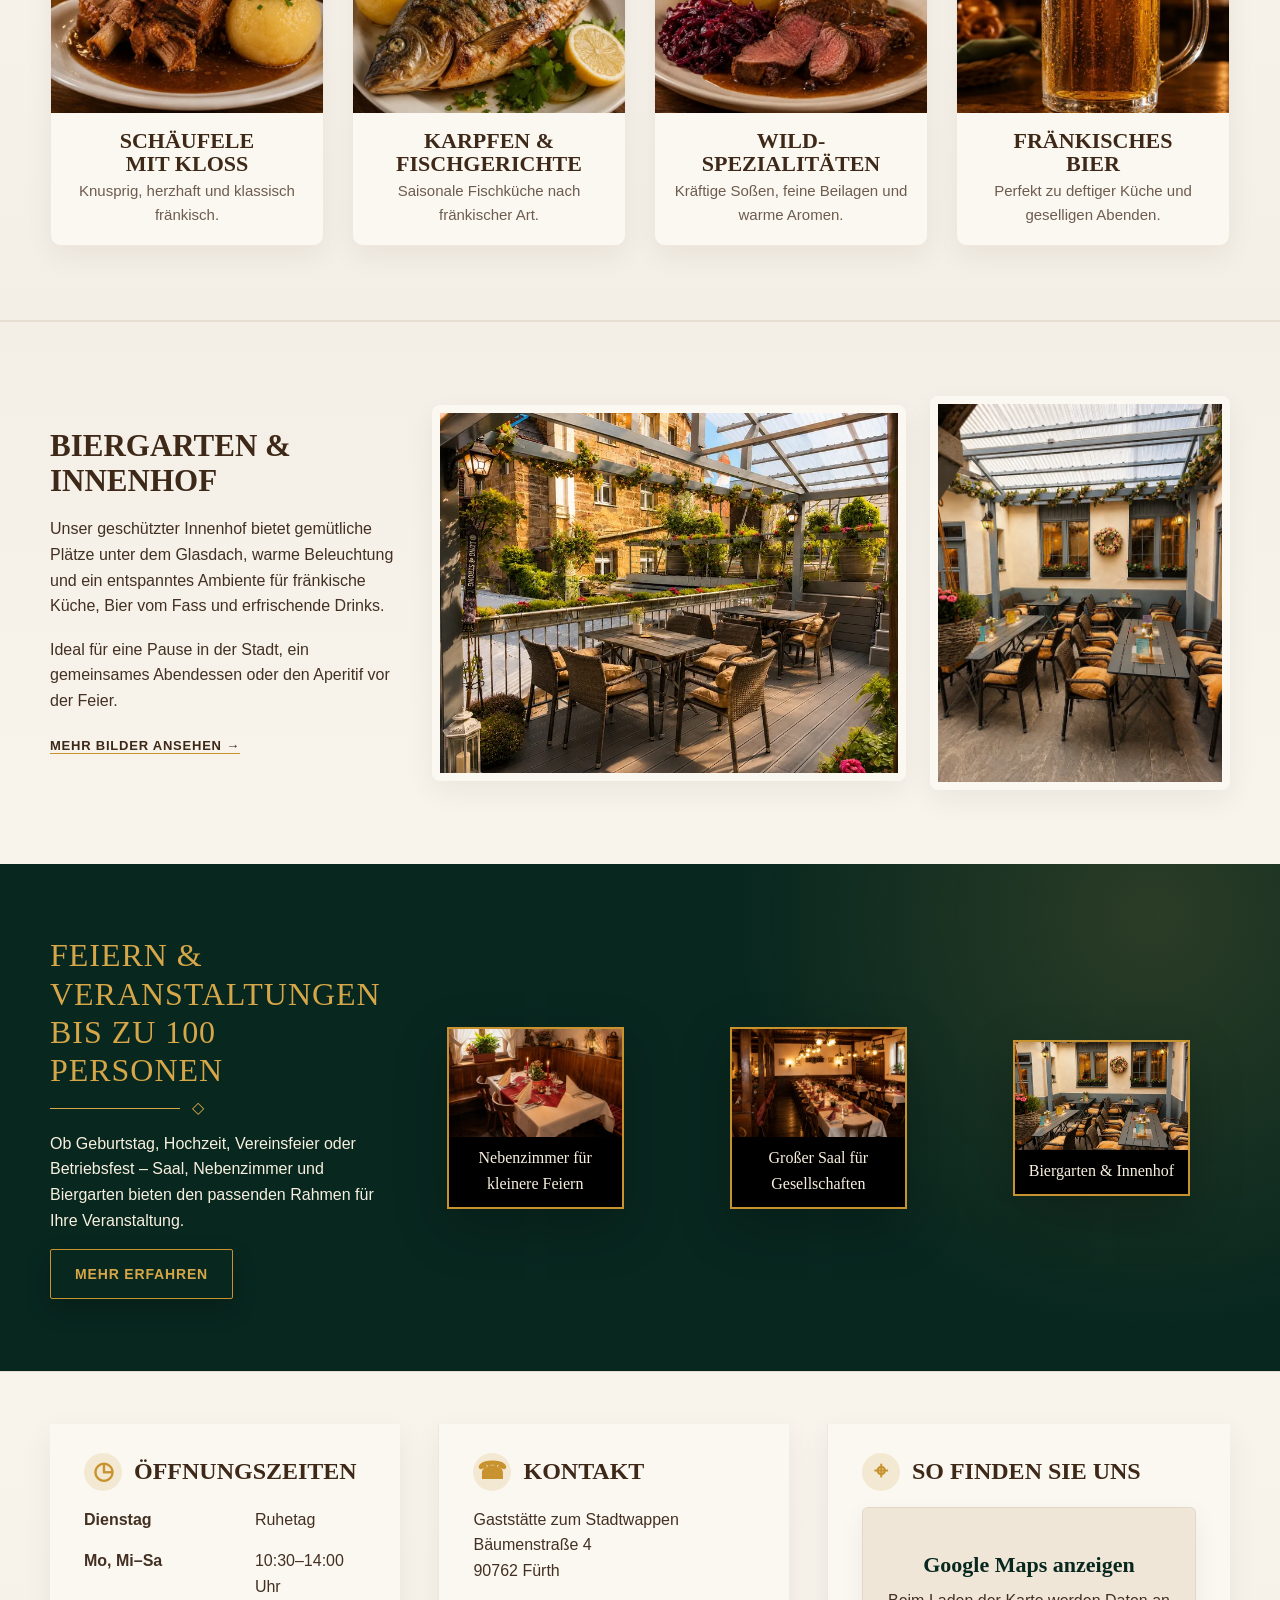
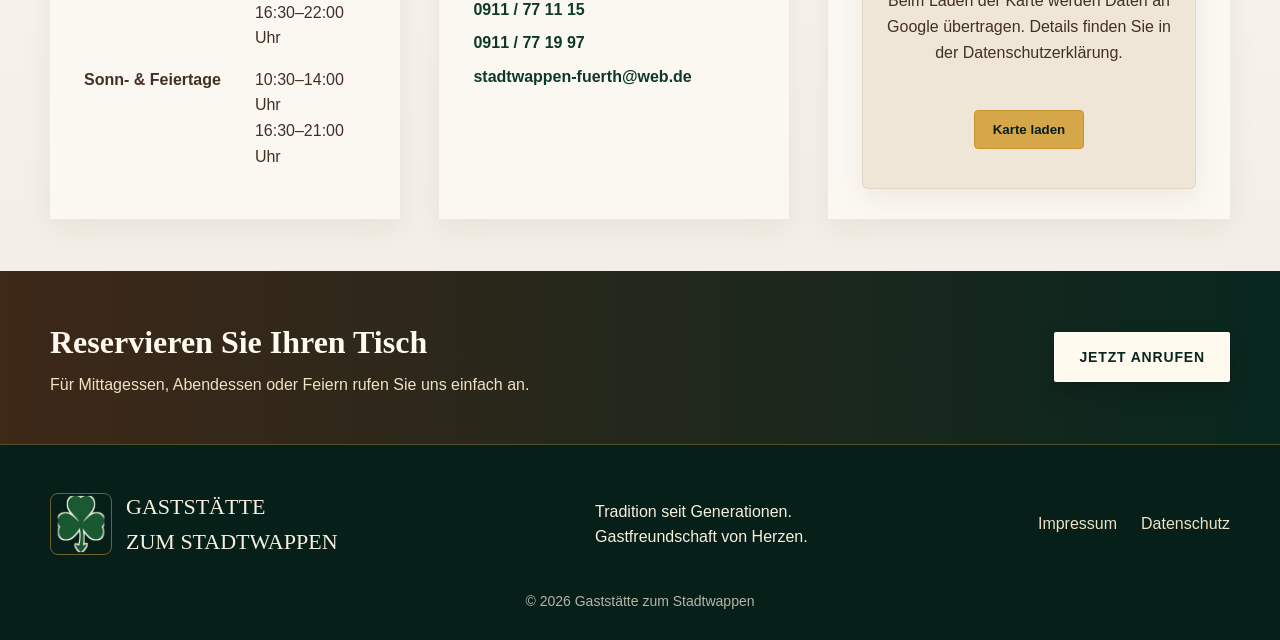
==== commit 231dfbf6: "email und Impressum" ====
--- a/stadtwappen-website/index.html
+++ b/stadtwappen-website/index.html
@@ -144,7 +144,7 @@
           <div class="contact-lines">
             <a href="tel:+49911771115">0911 / 77 11 15</a>
             <a href="tel:+49911771997">0911 / 77 19 97</a>
-            <a href="mailto:info@gaststaette-zum-stadtwappen.de">info@gaststaette-zum-stadtwappen.de</a>
+            <a href="mailto:stadtwappen-fuerth@web.de">stadtwappen-fuerth@web.de</a>
           </div>
         </div>
         <div class="info-card">
--- a/stadtwappen-website/assets/css/styles.css
+++ b/stadtwappen-website/assets/css/styles.css
@@ -594,6 +594,12 @@
   text-transform: uppercase;
   color: var(--brown-800);
 }
+.menu-note {
+  margin: -6px 0 16px;
+  color: var(--muted);
+  font-size: 15px;
+  line-height: 1.45;
+}
 .legal-copy {
   max-width: 920px;
 }
